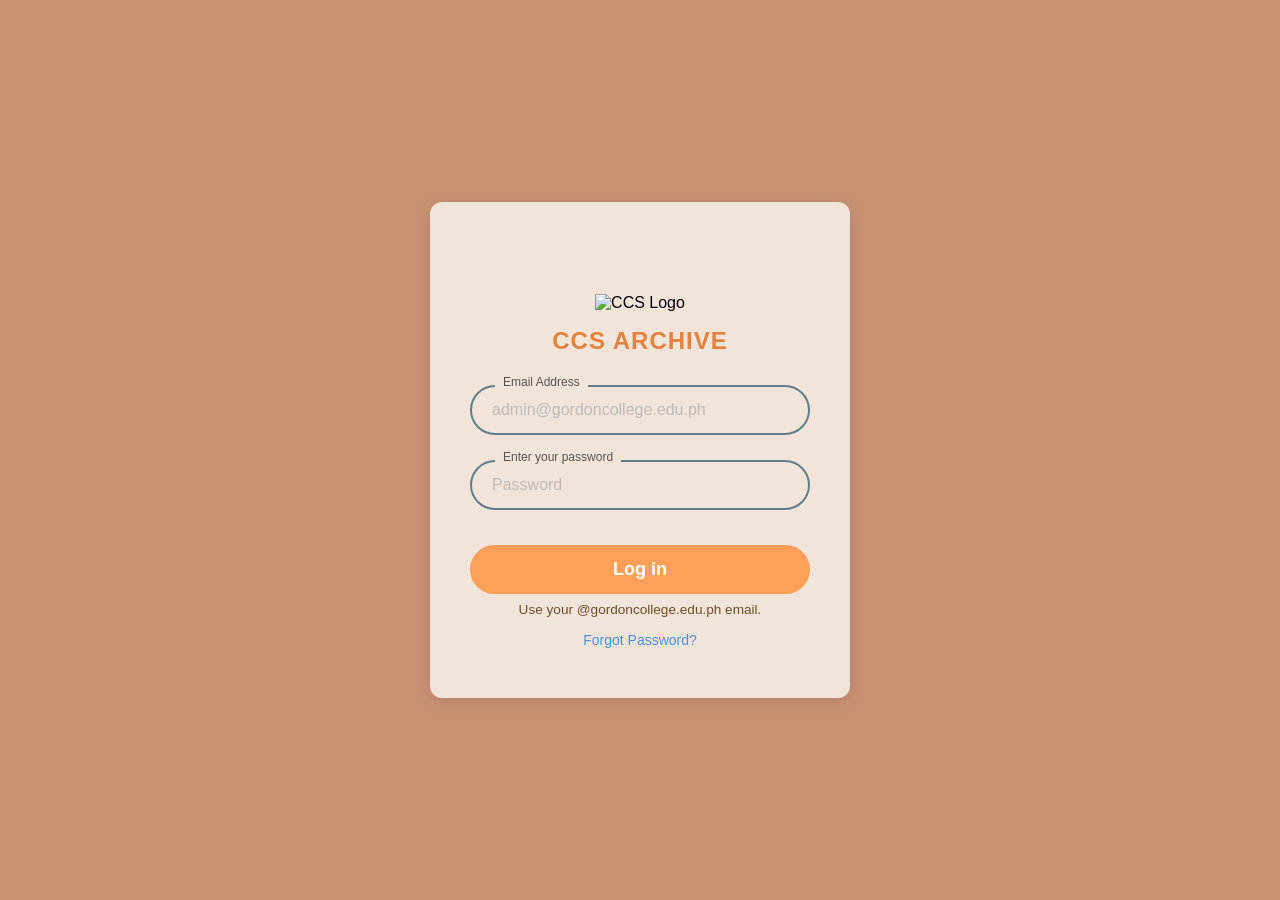
==== admin-login.html @ ebff4137 "Add files via upload" ====
<!DOCTYPE html>
<html lang="en">
<head>
    <meta charset="UTF-8">
    <meta name="viewport" content="width=device-width, initial-scale=1.0">
    <title>CCS Archive - Admin Login</title>
    <link rel="stylesheet" href="style.css">
</head>
<body>
<div class="login-container">
    <div class="login-card">
        <div class="logo-box">
            <img src="Archive" alt="CCS Logo">
            <h1>CCS ARCHIVE</h1>
        </div>

        <div class="input-field">
            <label>Email Address</label>
            <input type="text" placeholder="admin@gordoncollege.edu.ph">
        </div>

        <div class="input-field">
            <label>Enter your password</label>
            <input type="password" placeholder="Password">
        </div>

        <button class="login-btn">Log in</button>
        <p style="margin:8px 0 0;font-size:.85rem;color:#6b4f2a;">Use your @gordoncollege.edu.ph email.</p>
        <a href="#" class="forgot-link">Forgot Password?</a>
    </div>
</div>

<script src="SE.js"></script>
</body>
</html>
---- style.css ----
:root {
    --nav-bg: #d29b79;
    --sidebar-bg: #ffffff;
    --content-bg: #d9d9d9;
    --active-tab: #f0c4ad;
    --text-orange: #e87a2d;
    --icon-grey: #555;
    --page-bg: #d29b79;
    --card-bg: #f5e7d9;
    --primary-orange: #ff9a52;
    --brand-orange: #ff9a52;
    --border-color: #5a6d7a;
}

* {
    box-sizing: border-box;
    margin: 0;
    padding: 0;
    font-family: 'Segoe UI', Tahoma, Geneva, Verdana, sans-serif;
}

body {
    margin: 0;
    min-height: 100vh;
    display: flex;
    flex-direction: column;
    background-color: var(--page-bg);
    font-family: 'Segoe UI', Tahoma, Geneva, Verdana, sans-serif;
}

/* Dashboard */
.navbar {
    background-color: var(--nav-bg);
    height: 60px;
    display: flex;
    justify-content: space-between;
    align-items: center;
    padding: 0 20px;
    color: var(--text-orange);
    font-weight: bold;
    font-size: 1.2rem;
    z-index: 10;
}

.brand {
    display: flex;
    align-items: center;
    gap: 10px;
}

.logo-container {
    display: flex;
    align-items: center;
    gap: 10px;
}

.main-logo-img {
    height: 30px;
    width: auto;
}

.brand-text {
    color: #e67e22;
    font-weight: bold;
    font-size: 1.2rem;
}

.logo-img {
    height: 40px;
}

.user-profile {
    display: flex;
    align-items: center;
    gap: 10px;
}

.profile-icon {
    font-size: 35px;
    color: black;
}

.container {
    display: flex;
    flex: 1;
    min-height: 0;
}

.sidebar {
    width: 200px;
    background-color: var(--sidebar-bg);
    display: flex;
    flex-direction: column;
    justify-content: space-between;
    padding-top: 20px;
    border-right: 1px solid #ddd;
}

.sidebar ul {
    list-style: none;
    margin: 0;
    padding: 0;
}

.sidebar li {
    padding: 15px 20px;
    display: flex;
    align-items: center;
}

.sidebar li a,
.logout-section a {
    text-decoration: none;
    color: var(--text-orange);
    font-weight: 500;
    display: flex;
    align-items: center;
    gap: 15px;
    width: 100%;
}

.sidebar li i,
.logout-section i {
    font-size: 1.2rem;
    color: var(--icon-grey);
}

.sidebar li.active {
    background-color: #f2c9b1;
    border-radius: 0 15px 15px 0;
}

.logout-section {
    padding: 30px 20px;
}

.admin-sidebar ul li {
    list-style: none;
    padding: 10px 0;
}

.admin-sidebar ul li a {
    text-decoration: none;
    display: flex;
    align-items: center;
    gap: 15px;
    color: var(--text-orange);
    font-size: 18px;
    font-weight: 500;
    padding: 15px 20px;
    transition: 0.3s;
}

.admin-sidebar ul li a i {
    font-size: 20px;
    color: #333;
    width: 25px;
    text-align: center;
}

.admin-sidebar ul li.active a {
    font-weight: bold;
}

.admin-sidebar ul li a:hover {
    opacity: 0.8;
}

.sidebar-item {
    display: flex;
    align-items: center;
    padding: 15px 20px;
    gap: 15px;
    cursor: pointer;
    transition: background 0.3s; 
}

.nav-icon {
    font-size: 32px; 
    color: #333;      
}

.nav-label {
    color: #cc8e69; 
    font-size: 24px;
    font-weight: 400;
}

.sidebar-item:hover {
    background-color: rgba(204, 142, 105, 0.1); 
}

.content {
    flex: 1;
    background-color: var(--content-bg);
    padding: 30px;
    overflow: auto;
}

.search-container {
    width: 100%;
    margin-bottom: 30px;
}

.search-bar {
    background: white;
    border-radius: 12px;
    display: flex;
    align-items: center;
    padding: 10px 20px;
    width: 100%;
    max-width: 900px;
    box-shadow: 0 2px 5px rgba(0,0,0,0.1);
}

.search-bar i {
    font-size: 1.5rem;
    color: #666;
    margin-right: 15px;
}

.search-bar input {
    border: none;
    outline: none;
    width: 100%;
    font-size: 1.2rem;
    background: transparent;
}

button,
.btn {
    display: inline-flex;
    align-items: center;
    justify-content: center;
    gap: 0.5rem;
    border: none;
    border-radius: 12px;
    padding: 12px 18px;
    background-color: var(--brand-orange);
    color: white;
    cursor: pointer;
    font-weight: 600;
    transition: background-color 0.25s ease, transform 0.15s ease;
}

button:hover,
.btn:hover {
    background-color: #f78d40;
}

.archive-actions {
    display: flex;
    flex-wrap: wrap;
    gap: 12px;
    margin: 20px 0;
}

.archive-display {
    background-color: white;
    border-radius: 18px;
    padding: 24px;
    box-shadow: 0 10px 24px rgba(0, 0, 0, 0.08);
    min-height: 180px;
}

.empty-state {
    display: flex;
    justify-content: center;
    align-items: center;
    height: 200px;
    background-color: white;
    border-radius: 15px;
    color: #555;
    font-weight: bold;
}

.dashboard-content {
    display: flex;
    flex-direction: column;
    align-items: center;
    width: 100%;
    padding: 20px;
    box-sizing: border-box;
}

.upload-area, .empty-state-box {
    width: 100%;
    max-width: 900px;
    margin-bottom: 20px;
    background-color: #fff;
    border-radius: 15px;
    display: flex;
    flex-direction: column;
    align-items: center;
    justify-content: center;
    padding: 40px;
}

.empty-state-box {
    min-height: 200px;
    color: #888;
    font-size: 2rem;
    font-weight: bold;
}

.button-container {
    display: flex;
    justify-content: space-between;
    align-items: center;
    width: 100%;
    padding: 10px;
    margin-bottom: 30px;
}

.btn {
    background-color: #ff9f59;
    color: white;
    border: none;
    padding: 10px 20px;
    border-radius: 12px;
    font-weight: bold;
    display: flex;
    align-items: center;
    gap: 8px;
    cursor: pointer;
    transition: background-color 0.3s;
}

.btn:hover {
    background-color: #ff8c3a;
}

.input-group {
    margin-bottom: 20px;
}

.input-group label {
    display: block;
    margin-bottom: 8px;
    color: #444;
    font-weight: 600;
}

.input-group input[type="text"],
.input-group input[type="file"] {
    width: 100%;
    padding: 14px 16px;
    border-radius: 14px;
    border: 1px solid #ccc;
    background-color: white;
    outline: none;
    font-size: 1rem;
}

.input-group input[type="text"]:focus,
.input-group input[type="file"]:focus {
    border-color: var(--brand-orange);
}

.featured-section h2 {
    margin-top: 30px;
    color: #777;
    font-weight: 400;
}

/* Login Page */
.main-wrapper {
    display: flex;
    justify-content: center;
    align-items: center;
    min-height: 100vh;
    width: 100%;
    padding: 20px;
    background-color: #cc8e69;
}

.login-card {
    background-color: #f5ebe0;
    padding: 40px 50px;
    border-radius: 20px;
    box-shadow: 0 10px 30px rgba(0,0,0,0.1);
    width: 100%;
    max-width: 450px;
    text-align: center;
}

.header {
    margin-bottom: 30px;
}

.logo-hexagon {
    width: 80px;
    height: 80px;
    background: linear-gradient(135deg, #e67e22, #f39c12);
    margin: 0 auto 15px;
    clip-path: polygon(50% 0%, 100% 25%, 100% 75%, 50% 100%, 0% 75%, 0% 25%);
    display: flex;
    align-items: center;
    justify-content: center;
}

.inner-cube {
    width: 30px;
    height: 30px;
    background: rgba(255,255,255,0.85);
    border-radius: 8px;
}

.title {
    color: #7a7a7a;
    font-size: 26px;
    letter-spacing: 2px;
    margin: 0;
    font-weight: 500;
}

.fieldset {
    position: relative;
    margin-bottom: 25px;
    text-align: left;
}

.field-label {
    position: absolute;
    top: -10px;
    left: 20px;
    background-color: #f5ebe0;
    padding: 0 8px;
    font-size: 12px;
    color: #555;
    z-index: 1;
}

.login-card input {
    width: 100%;
    padding: 15px 25px;
    border: 2px solid #8e9aaf;
    border-radius: 30px;
    background: transparent;
    font-size: 16px;
    outline: none;
    transition: border-color 0.3s;
}

.login-card input::placeholder {
    color: #bbb;
}

.login-card input:focus {
    border-color: #8e9aaf;
}

.login-button {
    width: 100%;
    padding: 15px;
    border: none;
    border-radius: 30px;
    background-color: #ff9f55;
    color: white;
    font-size: 18px;
    font-weight: bold;
    cursor: pointer;
    transition: background 0.3s, transform 0.1s;
}

.login-button:hover {
    background-color: #e88845;
}

.login-button:active {
    transform: scale(0.98);
}

.footer-links {
    margin-top: 20px;
}

.forgot-link {
    display: inline-block;
    color: #4a90e2;
    text-decoration: none;
    font-size: 16px;
}

.forgot-link:hover {
    text-decoration: underline;
}

/* --- Upload Page --- */
* {
    box-sizing: border-box;
    margin: 0;
    padding: 0;
    font-family: Arial, sans-serif;
}

body {
    display: flex;
    height: 100vh;
    background-color: #e0e0e0;
}

.top-nav {
    background-color: var(--nav-bg);
    height: 60px;
    display: flex;
    justify-content: space-between;
    align-items: center;
    padding: 0 20px;
    color: var(--text-orange);
    font-weight: bold;
    font-size: 1.2rem;
    z-index: 10;
}

.logo-section {
    display: flex;
    align-items: center;
    color: #723e22;
    font-weight: bold;
    font-size: 1.2rem;
}

.logo-section img {
    height: 40px;
    margin-right: 10px;
}

.user-profile {
    display: flex;
    align-items: center;
    color: #723e22;
    font-weight: bold;
}

.profile-icon {
    background-color: black;
    color: white;
    border-radius: 50%;
    width: 35px;
    height: 35px;
    display: flex;
    justify-content: center;
    align-items: center;
    margin-right: 10px;
}

/* --- Sidebar Navigation --- */
.sidebar {
    width: 200px;
    background-color: white;
    padding-top: 20px;
    display: flex;
    flex-direction: column;
    border-right: 1px solid #ddd;
}

.nav-item {
    padding: 15px 25px;
    text-decoration: none;
    color: #d19a78;
    font-weight: 500;
    display: flex;
    align-items: center;
    transition: 0.3s;
}

.nav-item:hover {
    background-color: #f9f0ea;
}

.nav-item.active {
    background-color: #f0cbb5;
    color: #723e22;
}

.logout {
    margin-top: auto;
    margin-bottom: 20px;
}

.main-content {
    flex-grow: 1;
    padding: 60px 50px;
}

.content-header {
    font-size: 1.5rem;
    color: #333;
    border-bottom: 2px solid #ccc;
    padding-bottom: 10px;
    margin-bottom: 30px;
}

.upload-container {
    background-color: white;
    border: 2px dashed #f08a5d;
    border-radius: 15px;
    padding: 40px;
    text-align: center;
    margin-bottom: 30px;
}

.upload-icon {
    width: 150px;
    margin-bottom: 20px;
}

.upload-container p {
    color: #666;
    font-size: 1.1rem;
    margin-bottom: 20px;
}

.btn-upload {
    background-color: #d36e3a;
    color: white;
    border: none;
    padding: 10px 30px;
    border-radius: 20px;
    font-size: 1rem;
    cursor: pointer;
    transition: background 0.3s;
}

.btn-upload:hover {
    background-color: #b55a2d;
}

.status-box {
    background-color: white;
    border-radius: 15px;
    padding: 60px;
    text-align: center;
    color: #999;
    font-size: 2rem;
    font-weight: bold;
}

/* Logout */
.modal-overlay {
    position: fixed;
    top: 0;
    left: 0;
    width: 100%;
    height: 100%;
    background: rgba(0, 0, 0, 0.4); 
    display: none; 
    justify-content: center;
    align-items: center;
    z-index: 1000;
}

.modal-card {
    background: white;
    padding: 40px;
    border-radius: 25px;
    text-align: center;
    width: 90%;
    max-width: 500px;
    box-shadow: 0 10px 30px rgba(0,0,0,0.2);
}

.modal-icon {
    width: 80px;
    height: 80px;
    border: 4px solid #d4a38a; 
    border-radius: 50%;
    display: flex;
    justify-content: center;
    align-items: center;
    font-size: 50px;
    color: #d4a38a;
    margin: 0 auto 20px;
    font-family: serif;
}

.modal-card h2 {
    font-size: 28px;
    margin-bottom: 15px;
    color: #000;
}

.modal-card p {
    color: #555;
    margin-bottom: 30px;
}

.modal-buttons {
    display: flex;
    justify-content: center;
    gap: 20px;
}

.btn-logout-anyway {
    background-color: #e3833d; 
    color: white;
    border: none;
    padding: 12px 25px;
    border-radius: 12px;
    font-weight: bold;
    cursor: pointer;
}

.btn-cancel {
    background-color: #b0b0b0; 
    color: white;
    border: none;
    padding: 12px 25px;
    border-radius: 12px;
    font-weight: bold;
    cursor: pointer;
}

/* Admin Portal Logout Modal */
.admin-modal-overlay {
    position: fixed;
    top: 0;
    left: 0;
    width: 100%;
    height: 100%;
    background: rgba(0, 0, 0, 0.4);
    display: none;
    justify-content: center;
    align-items: center;
    z-index: 1000;
}

.admin-modal-card {
    background: white;
    padding: 40px;
    border-radius: 30px;
    text-align: center;
    width: 90%;
    max-width: 500px;
    box-shadow: 0 10px 30px rgba(0,0,0,0.2);
}

.admin-modal-icon {
    width: 80px;
    height: 80px;
    border: 4px solid #d4a38a;
    border-radius: 50%;
    display: flex;
    justify-content: center;
    align-items: center;
    font-size: 50px;
    color: #d4a38a;
    margin: 0 auto 20px;
    font-family: serif;
}

.admin-modal-card h2 {
    font-size: 28px;
    margin-bottom: 15px;
    color: #000;
}

.admin-modal-card p {
    color: #555;
    margin-bottom: 30px;
}

.admin-modal-buttons {
    display: flex;
    justify-content: center;
    gap: 20px;
}

.admin-btn-logout {
    background-color: #d4a38a;
    color: white;
    border: none;
    padding: 12px 25px;
    border-radius: 12px;
    font-weight: bold;
    cursor: pointer;
}

.admin-btn-cancel {
    background-color: #b0b0b0;
    color: white;
    border: none;
    padding: 12px 25px;
    border-radius: 12px;
    font-weight: bold;
    cursor: pointer;
}

/* --- Archive Page --- */
.archive-main-wrapper {
    width: 95%;
    max-width: 1200px;
    margin: 0 auto;
    display: flex;
    flex-direction: column;
    padding: 20px;
    box-sizing: border-box;
}

.archive-search-container {
    display: flex;
    justify-content: center;
    margin-bottom: 30px;
}

.search-input-group {
    background: white;
    border-radius: 12px;
    padding: 10px 20px;
    display: flex;
    align-items: center;
    width: 100%;
    max-width: 450px;
    box-shadow: 0 2px 4px rgba(0,0,0,0.05);
}

.search-input-group i {
    color: #888;
    margin-right: 10px;
}

.archive-search-field {
    border: none;
    outline: none;
    width: 100%;
    font-size: 16px;
}

.archive-title-header {
    text-align: left;
    margin-bottom: 20px;
}

.archive-title-header h1 {
    margin: 0;
    color: #444;
    font-size: 28px;
}

.archive-title-header p {
    margin: 2px 0 0;
    color: #888;
}

.archive-actions-row {
    display: flex;
    gap: 20px;
    margin-bottom: 25px;
}

.archive-btn-orange {
    background-color: #ff9f59;
    color: white;
    border: none;
    padding: 12px 24px;
    border-radius: 10px;
    font-weight: bold;
    cursor: pointer;
    display: flex;
    align-items: center;
    gap: 8px;
    transition: background-color 0.3s;
}

.archive-btn-orange:hover {
    background-color: #ff8c3a;
}

main {
    display: flex;
    flex-direction: column;
    align-items: center;
    width: 100%;
}

.content-box {
    padding: 40px;
    margin: 0 auto;
    display: flex;
    flex-direction: column;
    align-items: center;
    width: 100%;
}

.content-box h2 {
    font-size: 1.5rem;
    color: #333;
    margin-bottom: 30px;
    width: 100%;
}

.upload-area {
    width: 100%;
    max-width: 900px;
    margin-bottom: 20px;
    background-color: #fff;
    border: 2px dashed #e67e22;
    border-radius: 15px;
    display: flex;
    flex-direction: column;
    align-items: center;
    justify-content: center;
    padding: 40px;
}

.upload-icon-mock {
    font-size: 4rem;
    margin-bottom: 20px;
}

.drag-text {
    color: #666;
    font-size: 1.1rem;
    margin-bottom: 20px;
}

.upload-btn {
    background-color: #d36e3a;
    color: white;
    border: none;
    padding: 14px 40px;
    border-radius: 20px;
    font-size: 1rem;
    cursor: pointer;
    transition: background 0.3s;
    min-width: 220px;
}

.upload-btn:hover {
    background-color: #b55a2d;
}

.empty-state {
    background-color: white;
    border-radius: 15px;
    padding: 60px;
    text-align: center;
    color: #999;
    font-size: 2rem;
    font-weight: bold;
}

.login-container {
    background-color: #c99273; 
    height: 100vh;
    display: flex;
    justify-content: center;
    align-items: center;
    font-family: sans-serif;
}

.login-card {
    background-color: #f2e4d9; 
    padding: 50px 40px;
    border-radius: 12px;
    width: 100%;
    max-width: 420px;
    text-align: center;
    box-shadow: 0 4px 20px rgba(0,0,0,0.1);
}

.logo-box h1 {
    color: #e3833d;
    font-size: 24px;
    margin: 15px 0 30px;
    letter-spacing: 1px;
}

.input-field {
    position: relative;
    margin-bottom: 25px;
}

.input-field label {
    position: absolute;
    top: -10px;
    left: 25px;
    background-color: #f2e4d9; 
    padding: 0 8px;
    font-size: 12px;
    color: #555;
    z-index: 1;
}

.input-field input {
    width: 100%;
    padding: 14px 20px;
    border: 2px solid #607d8b; 
    border-radius: 25px;
    background: transparent;
    font-size: 16px;
    outline: none;
}

.login-btn {
    width: 100%;
    background-color: #ff9f59; 
    color: white;
    padding: 14px;
    border: none;
    border-radius: 25px;
    font-size: 18px;
    font-weight: bold;
    cursor: pointer;
    margin-top: 10px;
}

.forgot-link {
    display: block;
    margin-top: 15px;
    color: #4a90e2;
    text-decoration: none;
    font-size: 14px;
}

/* Admin Dashboard */
.admin-layout {
    width: 100%;
    display: flex;
    flex-direction: column;
    height: 100vh;
}

.top-nav {
    background-color: var(--nav-bg); 
    height: 60px;
    display: flex;
    justify-content: space-between;
    align-items: center;
    color: var(--text-orange);
    font-weight: bold;
    font-size: 1.2rem;
    padding: 0 20px;
    width: 100%;
    z-index: 10;
}

.header-left {
    display: flex;
    align-items: center;
    gap: 10px;
}

.nav-logo {
    height: 45px;
    width: auto;
    object-fit: contain;
}

.nav-title {
    font-size: 22px;
    color: var(--text-orange);
    font-weight: 600;
}

.header-right {
    display: flex;
    align-items: center;
    gap: 15px;
}

.role-label {
    font-size: 18px;
    color: #4a2c1d;
    font-weight: 400;
}

.profile-circle {
    background-color: #000;
    color: #fff;
    width: 45px;
    height: 45px;
    border-radius: 50%;
    display: flex;
    justify-content: center;
    align-items: center;
    font-size: 20px;
}

.profile-circle:hover {
    transform: scale(1.05);
}

.profile-section {
    display: none;
}

.content-wrapper {
    display: flex;
    flex: 1;
    min-height: 0;
}

.sidebar-placeholder {
    width: 200px;
    background-color: var(--sidebar-bg);
    display: flex;
    flex-direction: column;
    justify-content: space-between;
    padding-top: 20px;
    border-right: 1px solid #ddd;
}

.dashboard-view {
    background-color: #d9d9d9; 
    padding: 60px 50px;
    min-height: calc(100vh - 70px);
    display: flex;
    flex-direction: column;
    align-items: flex-start;
}

.search-section {
    width: 100%;
    margin-bottom: 30px;
}

.search-bar-wrapper {
    background: white;
    border-radius: 10px;
    display: flex;
    align-items: center;
    padding: 12px 20px;
    width: 100%;
    max-width: 600px;
    box-shadow: 0 2px 4px rgba(0,0,0,0.1);
}

.search-icon {
    font-size: 18px;
    color: #666;
    margin-right: 15px;
}

.main-search-input {
    border: none;
    outline: none;
    width: 100%;
    font-size: 18px;
    color: #333;
}

.section-title {
    margin-top: 40px;
    color: #7d7d7d;
    font-size: 26px;
    font-weight: 400;
    text-align: left;
}

.featured-label {
    display: none;
    text-align: left;
}

.profile-container {
    display: flex;
    align-items: center;
    gap: 15px;
}

.profile-circle-white {
    background-color: white;
    color: #000;
    width: 45px;
    height: 45px;
    border-radius: 50%;
    display: flex;
    justify-content: center;
    align-items: center;
    font-size: 20px;
    box-shadow: 0 2px 8px rgba(0, 0, 0, 0.12);
    flex-shrink: 0;
}

.profile-circle-white i {
    color: #000;
    font-size: 20px;
}

.user-icon-black {
    color: #000;
}

.role-text-brown {
    color: #5d3a24;
    font-weight: bold;
    font-size: 16px;
}

/* Gradebook Page */
.gradebook-view {
    padding: 30px 40px;
    background-color: #d9d9d9;
    min-height: calc(100vh - 60px);
    position: relative;
}

.gradebook-table-container {
    background: white;
    padding: 30px;
    border: 1.5px solid black;
    max-width: 1200px;
    margin-left: 20px;
    position: relative;
}

.table-header {
    display: flex;
    justify-content: space-between;
    align-items: flex-start;
    padding: 0 40px 25px 40px;
    border-bottom: 2px solid black;
    margin-bottom: 30px;
}

.table-header span {
    flex: 1;
    color: #cc8e69;
    font-size: 24px;
    font-weight: 500;
}

.header-student-id {
    text-align: left;
}

.header-project-title {
    text-align: center;
}

.header-documentation-status {
    text-align: center;
}

.header-decision {
    text-align: right;
}

.table-data-placeholder {
    height: 150px;
}

.decision-dropdown-placeholder {
    position: absolute;
    top: 150px;
    right: 30px;
    width: 220px;
}

.decision-list {
    display: flex;
    flex-direction: column;
}

.decision-item {
    background-color: #e5a88a;
    color: #5d3a24;
    font-size: 20px;
    padding: 12px 15px;
    cursor: pointer;
    border-bottom: 1px solid rgba(0, 0, 0, 0.1);
    display: flex;
    align-items: center;
    gap: 10px;
}

.decision-item:last-child {
    border-bottom: none;
}

.decision-item.current {
    font-weight: 700;
    background-color: #e5a88a;
    color: #5d3a24;
}

.dropdown-chevron {
    color: #000;
    font-size: 0.9rem;
}

.decision-item:not(.current):hover {
    background-color: #d99874;
}


.gradebook-view {
    padding: 30px 40px;
    background-color: #d9d9d9;
    min-height: calc(100vh - 60px);
    position: relative;
}

.gradebook-table-container {
    background: white;
    padding: 30px;
    border: 1.5px solid #000;
    width: 90%; 
    max-width: 1300px; 
    margin: 40px auto; 
    min-height: 500px; 
    position: relative;
}

.table-header {
    display: flex;
    justify-content: space-between;
    align-items: flex-start;
    padding: 0 40px 25px 40px;
    border-bottom: 2px solid black;
    margin-bottom: 30px;
}

.table-header span {
    flex: 1;
    color: #cc8e69;
    font-size: 24px;
    font-weight: 500;
}

.header-student-id {
    text-align: left;
}

.header-project-title {
    text-align: center;
}

.header-documentation-status {
    text-align: center;
}

.header-decision {
    text-align: right;
}

.table-data-placeholder {
    height: 150px;
}

.decision-dropdown-placeholder {
    display: none; 
    position: absolute;
    right: 30px;
    top: 110px;
    width: 160px;
    z-index: 10;
}

.decision-dropdown-placeholder.visible {
    display: block;
}

.decision-item {
    background-color: #e5a88a;
    color: #5d3a24;
    font-size: 20px;
    padding: 12px 15px;
    cursor: pointer;
    border-bottom: 1px solid rgba(0,0,0,0.1);
    display: flex;
    align-items: center;
    gap: 10px;
}

.decision-item:last-child {
    border-bottom: none;
}

.decision-item.current {
    font-weight: 700;
    background-color: #e5a88a;
    color: #5d3a24;
}

.decision-item:not(.current):hover {
    background-color: #d99874;
}

.decision-list {
    display: none;
    position: absolute;
    top: calc(100% + 2px);
    left: 0;
    width: 100%;
    flex-direction: column;
    z-index: 25;
}

.decision-list.show {
    display: flex;
}
.search-box {
    background: white;
    border-radius: 50px;
    padding: 10px 20px;
    display: flex;
    align-items: center;
    width: 550px;
    box-shadow: 0 2px 5px rgba(0,0,0,0.1);
}

.search-box i {
    color: #888;
    margin-right: 15px;
    font-size: 18px;
    border-right: 1px solid #d3d3d3;
    padding-right: 15px;
}

.search-box input {
    border: none;
    outline: none;
    width: 100%;
    font-size: 16px;
}

.search-box input::placeholder {
    color: #5f6368;
}

.feedback-grid-container {
    background: white;
    display: grid;
    grid-template-columns: 1fr 1fr 1fr;
    width: 100%;
    max-width: 1100px;
    border: 1px solid #ccc;
    min-height: 300px;
}

.feedback-column {
    border-right: 1px solid #ccc;
    display: flex;
    flex-direction: column;
}

.feedback-column:last-child {
    border-right: none;
}

.column-header {
    color: #cc8e69;
    font-size: 22px;
    font-weight: 500;
    text-align: center;
    padding: 15px;
}

.column-content {
    flex-grow: 1;
    padding: 20px;
}
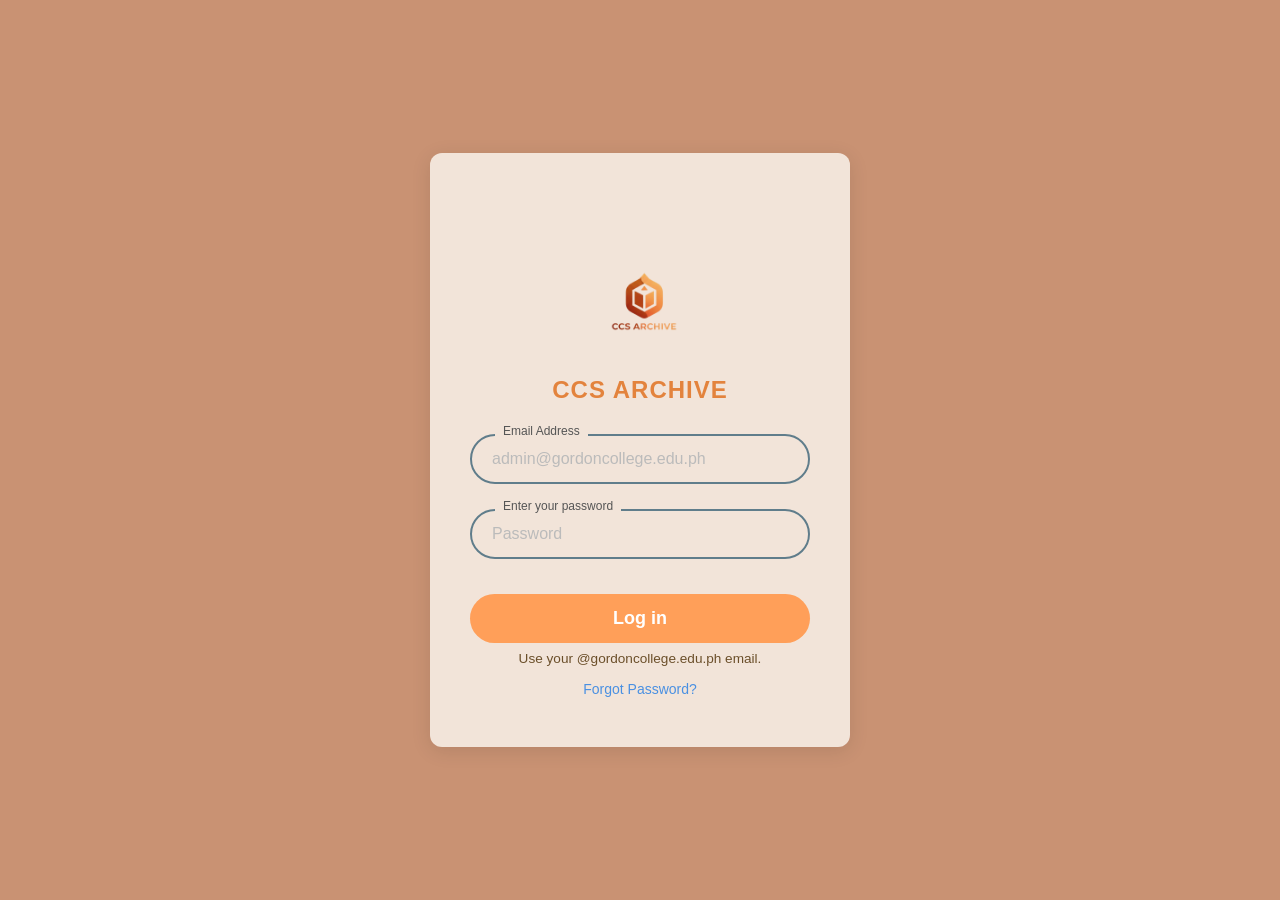
==== commit 70e8601b: "Add files via upload" ====
--- a/admin-login.html
+++ b/admin-login.html
@@ -10,7 +10,7 @@
 <div class="login-container">
     <div class="login-card">
         <div class="logo-box">
-            <img src="Archive" alt="CCS Logo">
+            <img src="LOGO.png" alt="CCS Logo">
             <h1>CCS ARCHIVE</h1>
         </div>
 
--- a/style.css
+++ b/style.css
@@ -1043,7 +1043,13 @@
 }
 
 .nav-logo {
-    height: 45px;
+    height: 44px;
+    width: auto;
+    object-fit: contain;
+}
+
+.logo-box img {
+    height: 112px;
     width: auto;
     object-fit: contain;
 }
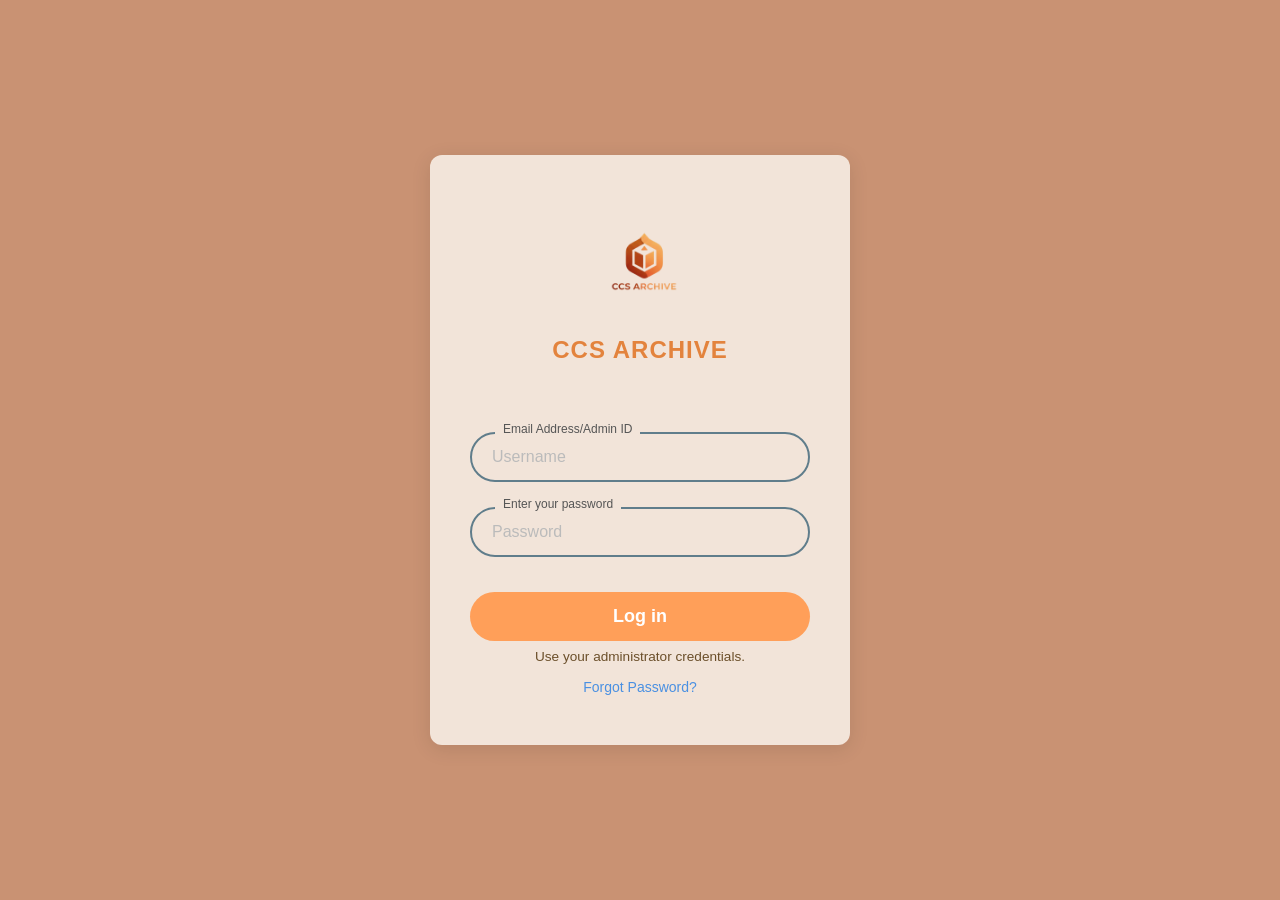
==== commit 1836d965: "Add files via upload" ====
--- a/admin-login.html
+++ b/admin-login.html
@@ -3,6 +3,7 @@
 <head>
     <meta charset="UTF-8">
     <meta name="viewport" content="width=device-width, initial-scale=1.0">
+    <link rel="icon" type="image/png" href="LOGO.png">
     <title>CCS Archive - Admin Login</title>
     <link rel="stylesheet" href="style.css">
 </head>
@@ -15,17 +16,17 @@
         </div>
 
         <div class="input-field">
-            <label>Email Address</label>
-            <input type="text" placeholder="admin@gordoncollege.edu.ph">
+            <label>Email Address/Admin ID</label>
+            <input type="text" placeholder="Username" autocomplete="username">
         </div>
 
         <div class="input-field">
             <label>Enter your password</label>
-            <input type="password" placeholder="Password">
+            <input type="password" placeholder="Password" autocomplete="current-password">
         </div>
 
         <button class="login-btn">Log in</button>
-        <p style="margin:8px 0 0;font-size:.85rem;color:#6b4f2a;">Use your @gordoncollege.edu.ph email.</p>
+        <p style="margin:8px 0 0;font-size:.85rem;color:#6b4f2a;">Use your administrator credentials.</p>
         <a href="#" class="forgot-link">Forgot Password?</a>
     </div>
 </div>
--- a/style.css
+++ b/style.css
@@ -487,19 +487,6 @@
 }
 
 /* --- Upload Page --- */
-* {
-    box-sizing: border-box;
-    margin: 0;
-    padding: 0;
-    font-family: Arial, sans-serif;
-}
-
-body {
-    display: flex;
-    height: 100vh;
-    background-color: #e0e0e0;
-}
-
 .top-nav {
     background-color: var(--nav-bg);
     height: 60px;
@@ -1458,4 +1445,196 @@
 .column-content {
     flex-grow: 1;
     padding: 20px;
+}
+
+/* ============================================================
+   Added: project lists, status badges, toasts, admin stats,
+   gradebook rows, upload form, login animations.
+   ============================================================ */
+
+/* Project list rows */
+.empty-state {
+    display: flex;
+    justify-content: center;
+    align-items: center;
+    min-height: 180px;
+    background-color: #fff;
+    border-radius: 15px;
+    color: #888;
+    font-size: 1rem;
+    font-weight: 600;
+    padding: 30px;
+}
+
+.project-item {
+    display: flex;
+    align-items: center;
+    gap: 14px;
+    padding: 14px 18px;
+    border-radius: 12px;
+    background: #faf6f1;
+    border: 1px solid #ecdfd2;
+    margin-bottom: 10px;
+}
+
+.project-item:last-child { margin-bottom: 0; }
+
+.project-icon {
+    font-size: 1.4rem;
+    color: var(--text-orange);
+    width: 26px;
+    text-align: center;
+}
+
+.project-info {
+    display: flex;
+    flex-direction: column;
+    flex: 1;
+    min-width: 0;
+}
+
+.project-name {
+    font-weight: 600;
+    color: #4a3526;
+    white-space: nowrap;
+    overflow: hidden;
+    text-overflow: ellipsis;
+}
+
+.project-meta {
+    font-size: .8rem;
+    color: #9a8a7a;
+}
+
+.project-check { width: 18px; height: 18px; cursor: pointer; }
+
+.project-actions { display: flex; gap: 6px; }
+
+.icon-btn {
+    border: none;
+    background: #fff;
+    color: var(--text-orange);
+    width: 34px;
+    height: 34px;
+    border-radius: 8px;
+    cursor: pointer;
+    border: 1px solid #ecdfd2;
+    transition: background .2s, color .2s;
+}
+
+.icon-btn:hover { background: var(--text-orange); color: #fff; }
+
+/* Status badges */
+.project-status,
+.cell-doc-status.status-pending,
+.cell-doc-status.status-approved,
+.cell-doc-status.status-rejected {
+    font-size: .72rem;
+    font-weight: 700;
+    text-transform: uppercase;
+    letter-spacing: .04em;
+    padding: 4px 10px;
+    border-radius: 999px;
+    white-space: nowrap;
+}
+
+.status-pending  { background: #fff3d6; color: #9a6b00; }
+.status-approved { background: #d8f3df; color: #1d7a3a; }
+.status-rejected { background: #fadbd8; color: #b03a2e; }
+
+/* Gradebook rows aligned with the flex header */
+.table-row {
+    display: flex;
+    justify-content: space-between;
+    align-items: center;
+    padding: 14px 40px;
+    border-bottom: 1px solid #eee;
+}
+
+.table-row > span,
+.table-row > select { flex: 1; font-size: 15px; color: #4a3526; }
+
+.cell-student-id { text-align: left; word-break: break-all; }
+.cell-project-title { text-align: center; }
+.cell-doc-status { text-align: center; }
+
+.decision-select {
+    max-width: 160px;
+    margin-left: auto;
+    padding: 8px 10px;
+    border-radius: 8px;
+    border: 1px solid #cbb9a6;
+    background: #fff;
+    cursor: pointer;
+}
+
+/* Admin overview stats */
+.stats-grid {
+    display: grid;
+    grid-template-columns: repeat(auto-fit, minmax(140px, 1fr));
+    gap: 16px;
+    margin-top: 18px;
+    width: 100%;
+}
+
+.stat-card {
+    background: #fff;
+    border-radius: 14px;
+    padding: 22px;
+    display: flex;
+    flex-direction: column;
+    gap: 6px;
+    box-shadow: 0 8px 20px rgba(0,0,0,.06);
+}
+
+.stat-num { font-size: 2rem; font-weight: 800; color: var(--text-orange); }
+.stat-label { color: #8a7a6a; font-weight: 600; font-size: .9rem; }
+
+/* Upload form */
+.upload-form { max-width: 560px; margin-top: 18px; }
+
+/* Toasts */
+.toast-host {
+    position: fixed;
+    top: 80px;
+    right: 20px;
+    display: flex;
+    flex-direction: column;
+    gap: 10px;
+    z-index: 9999;
+}
+
+.toast {
+    display: flex;
+    align-items: center;
+    gap: 10px;
+    background: #333;
+    color: #fff;
+    padding: 12px 16px;
+    border-radius: 10px;
+    box-shadow: 0 10px 24px rgba(0,0,0,.18);
+    opacity: 0;
+    transform: translateX(24px);
+    transition: opacity .3s ease, transform .3s ease;
+    max-width: 340px;
+    font-size: .92rem;
+}
+
+.toast.show { opacity: 1; transform: translateX(0); }
+.toast-success { background: #1d7a3a; }
+.toast-error   { background: #c0392b; }
+.toast-info    { background: #c97b3e; }
+
+/* Login card animations (referenced by SE.js) */
+.login-card.animate-entry { animation: ccs-fade-in .5s ease-out; }
+@keyframes ccs-fade-in {
+    from { opacity: 0; transform: translateY(14px); }
+    to   { opacity: 1; transform: translateY(0); }
+}
+
+.login-card.shake-effect { animation: ccs-shake .45s; }
+@keyframes ccs-shake {
+    0%,100% { transform: translateX(0); }
+    20%,60% { transform: translateX(-8px); }
+    40%,80% { transform: translateX(8px); }
 }
